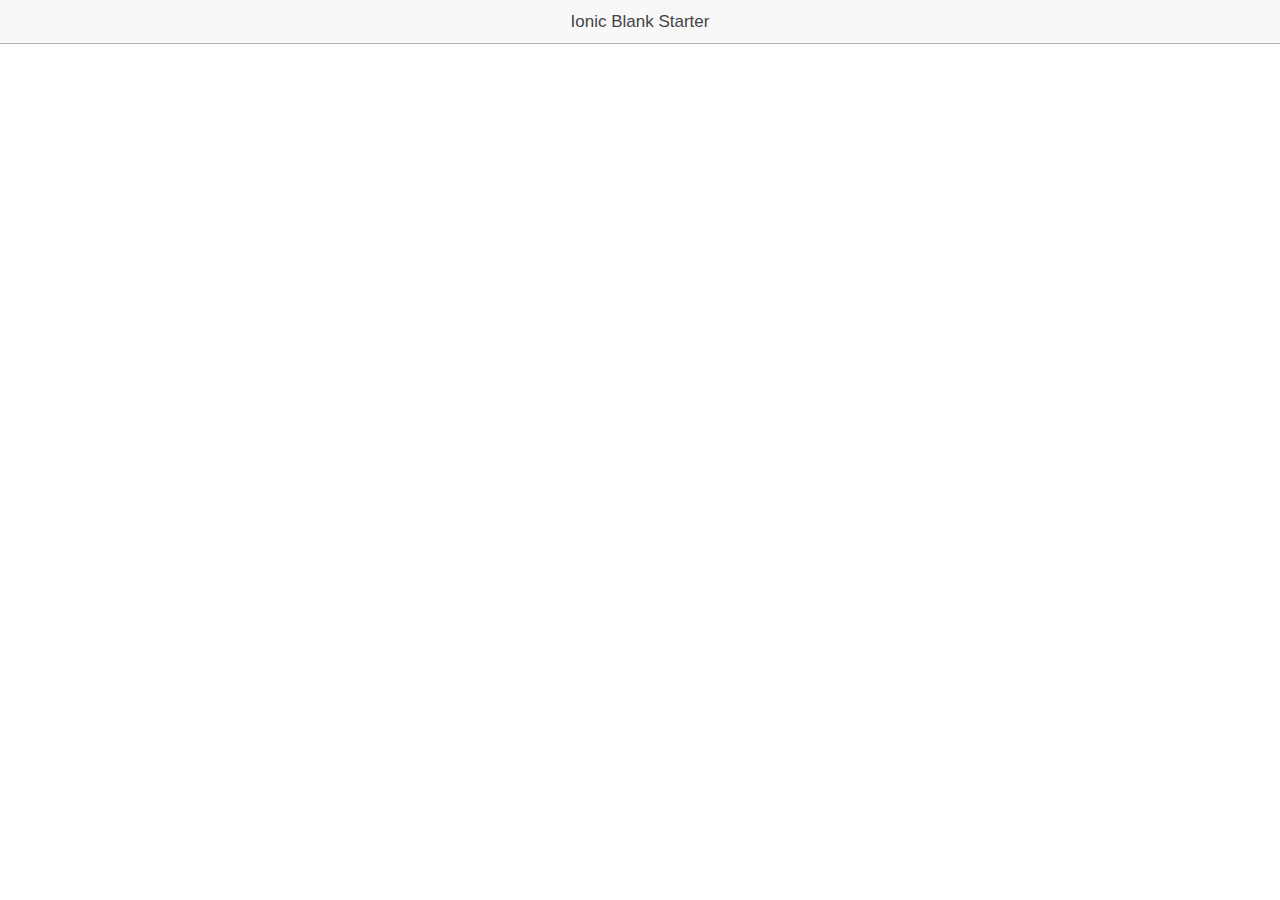
==== www/index.html @ 81dfe4de "Git init" ====
<!DOCTYPE html>
<html>
  <head>
    <meta charset="utf-8">
    <meta name="viewport" content="initial-scale=1, maximum-scale=1, user-scalable=no, width=device-width">
    <title></title>

    <link href="lib/ionic/css/ionic.css" rel="stylesheet">
    <link href="css/style.css" rel="stylesheet">

    <!-- IF using Sass (run gulp sass first), then uncomment below and remove the CSS includes above
    <link href="css/ionic.app.css" rel="stylesheet">
    -->

    <!-- ionic/angularjs js -->
    <script src="lib/ionic/js/ionic.bundle.js"></script>

    <!-- cordova script (this will be a 404 during development) -->
    <script src="cordova.js"></script>

    <!-- your app's js -->
    <script src="js/app.js"></script>
  </head>
  <body ng-app="starter">

    <ion-pane>
      <ion-header-bar class="bar-stable">
        <h1 class="title">Ionic Blank Starter</h1>
      </ion-header-bar>
      <ion-content>
      </ion-content>
    </ion-pane>
  </body>
</html>
---- www/css/style.css ----
/* Empty. Add your own CSS if you like */
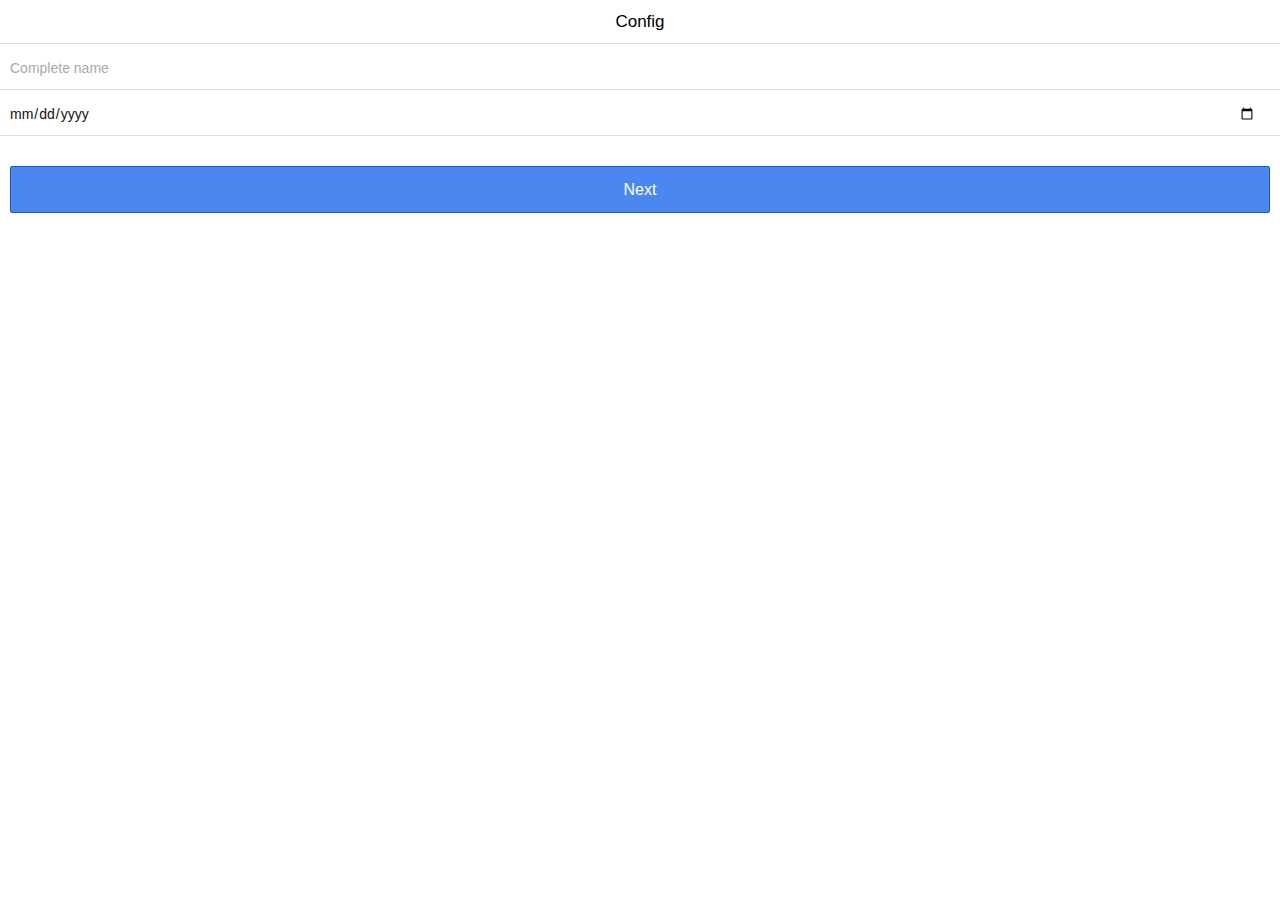
==== commit 5bb5905a: "Display luck numbers" ====
--- a/www/index.html
+++ b/www/index.html
@@ -20,15 +20,16 @@
 
     <!-- your app's js -->
     <script src="js/app.js"></script>
+    <script src="js/controllers.js"></script>
+    <script src="js/services.js"></script>
   </head>
-  <body ng-app="starter">
-
+  <body ng-app="luck">
     <ion-pane>
-      <ion-header-bar class="bar-stable">
-        <h1 class="title">Ionic Blank Starter</h1>
-      </ion-header-bar>
-      <ion-content>
-      </ion-content>
+      <ion-nav-bar class="nav-title-slide bar-right">
+        <ion-nav-back-button class="button-icon ion-arrow-left-c">
+        </ion-nav-back-button>
+      </ion-nav-bar>
+      <ion-nav-view animation="slide-left-right"></ion-nav-view>
     </ion-pane>
   </body>
 </html>
--- a/www/css/style.css
+++ b/www/css/style.css
@@ -1 +1,3 @@
-/* Empty. Add your own CSS if you like */
+#calculated-numbers{
+  text-align: center;
+}
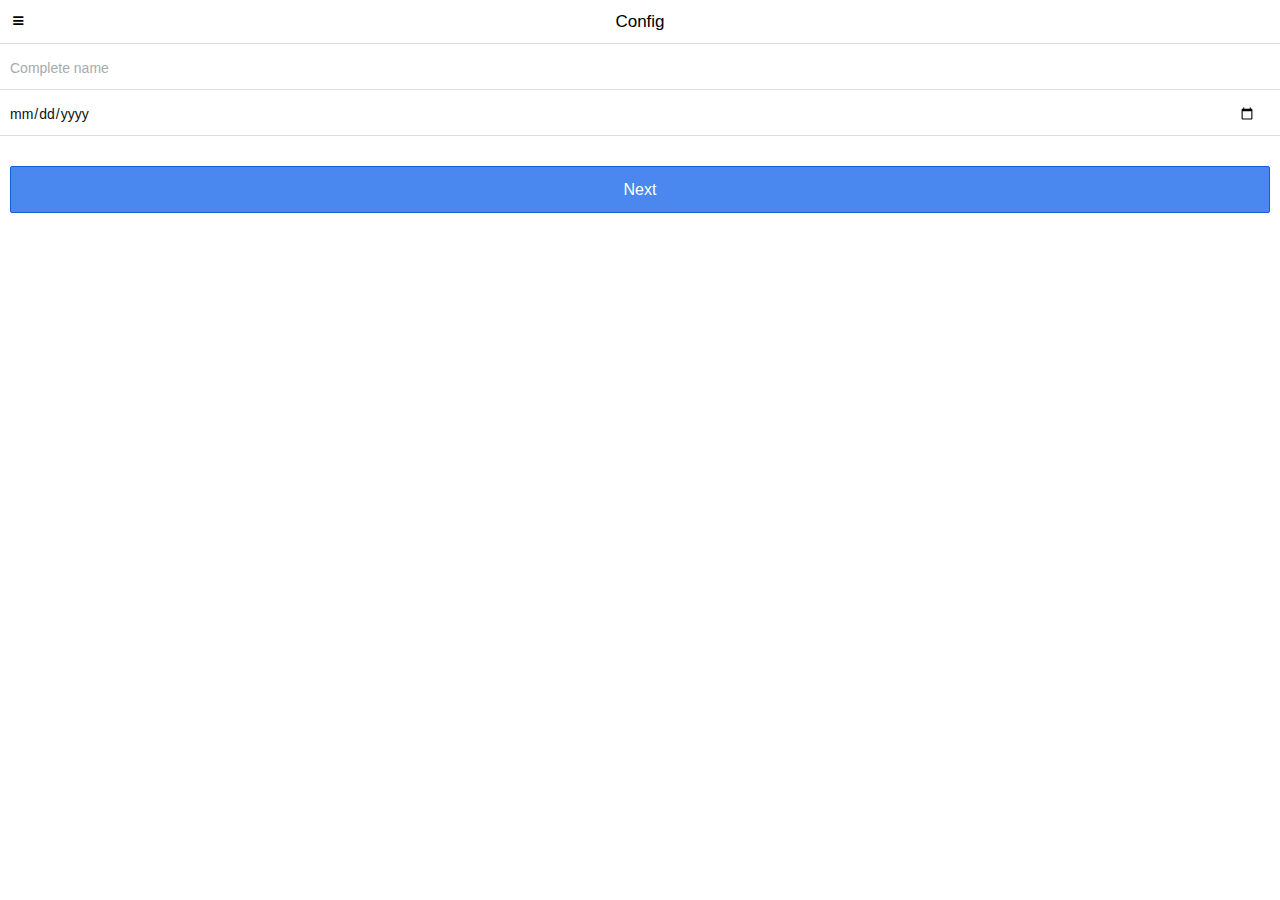
==== commit f9f19759: "New way to display lucky numbers * add config button" ====
--- a/www/index.html
+++ b/www/index.html
@@ -25,9 +25,10 @@
   </head>
   <body ng-app="luck">
     <ion-pane>
-      <ion-nav-bar class="nav-title-slide bar-right">
-        <ion-nav-back-button class="button-icon ion-arrow-left-c">
-        </ion-nav-back-button>
+      <ion-nav-bar class="nav-title-slide bar-right" ng-controller="navCtrl">
+        <div class="buttons">
+          <button class="button-icon ion-navicon-round" ng-click="goToConfig()"></button>
+        </div>
       </ion-nav-bar>
       <ion-nav-view animation="slide-left-right"></ion-nav-view>
     </ion-pane>
--- a/www/css/style.css
+++ b/www/css/style.css
@@ -1,3 +1,26 @@
 #calculated-numbers{
   text-align: center;
+  position: relative;
 }
+#calculated-numbers .number{
+  display: inline-block;
+  padding: 10px;
+}
+#calculated-numbers .number-0{
+  font-size: 5em;
+}
+#calculated-numbers .number-1{
+  font-size: 4.5em;
+}
+#calculated-numbers .number-2{
+  font-size: 4em;
+}
+#calculated-numbers .number-3{
+  font-size: 3.5em;
+}
+#calculated-numbers .number-4{
+  font-size: 3em;
+}
+.clearfix{
+  clear: both;
+}
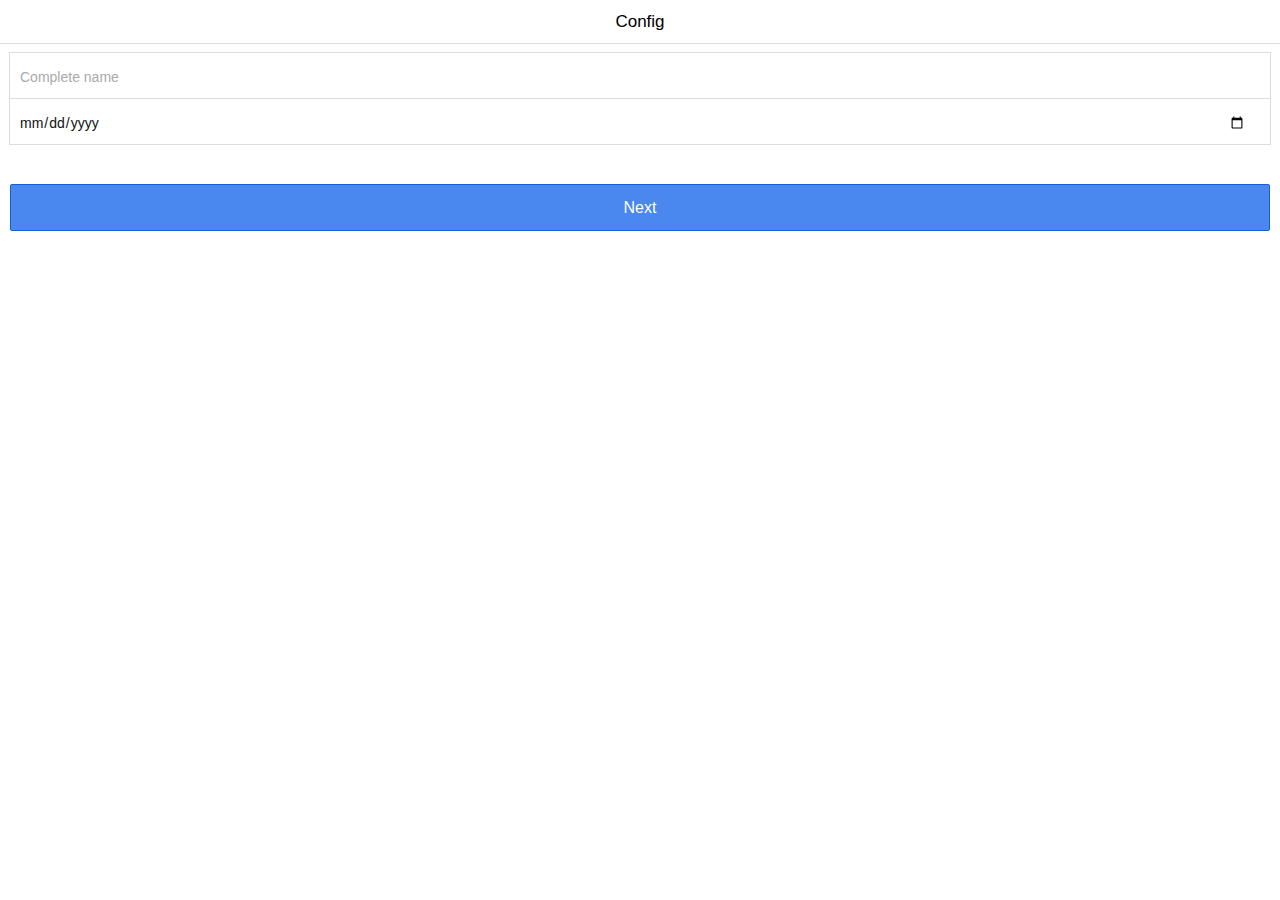
==== commit 15b7e5cc: "Chage button to go to config page" ====
--- a/www/index.html
+++ b/www/index.html
@@ -26,9 +26,9 @@
   <body ng-app="luck">
     <ion-pane>
       <ion-nav-bar class="nav-title-slide bar-right" ng-controller="navCtrl">
-        <div class="buttons">
-          <button class="button-icon ion-navicon-round" ng-click="goToConfig()"></button>
-        </div>
+        <ion-nav-buttons side="right">
+          <button class="button button-icon ion-gear-a" ng-click="goToConfig()" ng-show="displayConfig()"></button>
+        </ion-nav-buttons>
       </ion-nav-bar>
       <ion-nav-view animation="slide-left-right"></ion-nav-view>
     </ion-pane>
--- a/www/css/style.css
+++ b/www/css/style.css
@@ -4,7 +4,7 @@
 }
 #calculated-numbers .number{
   display: inline-block;
-  padding: 10px;
+  padding: 15px 20px;
 }
 #calculated-numbers .number-0{
   font-size: 5em;
